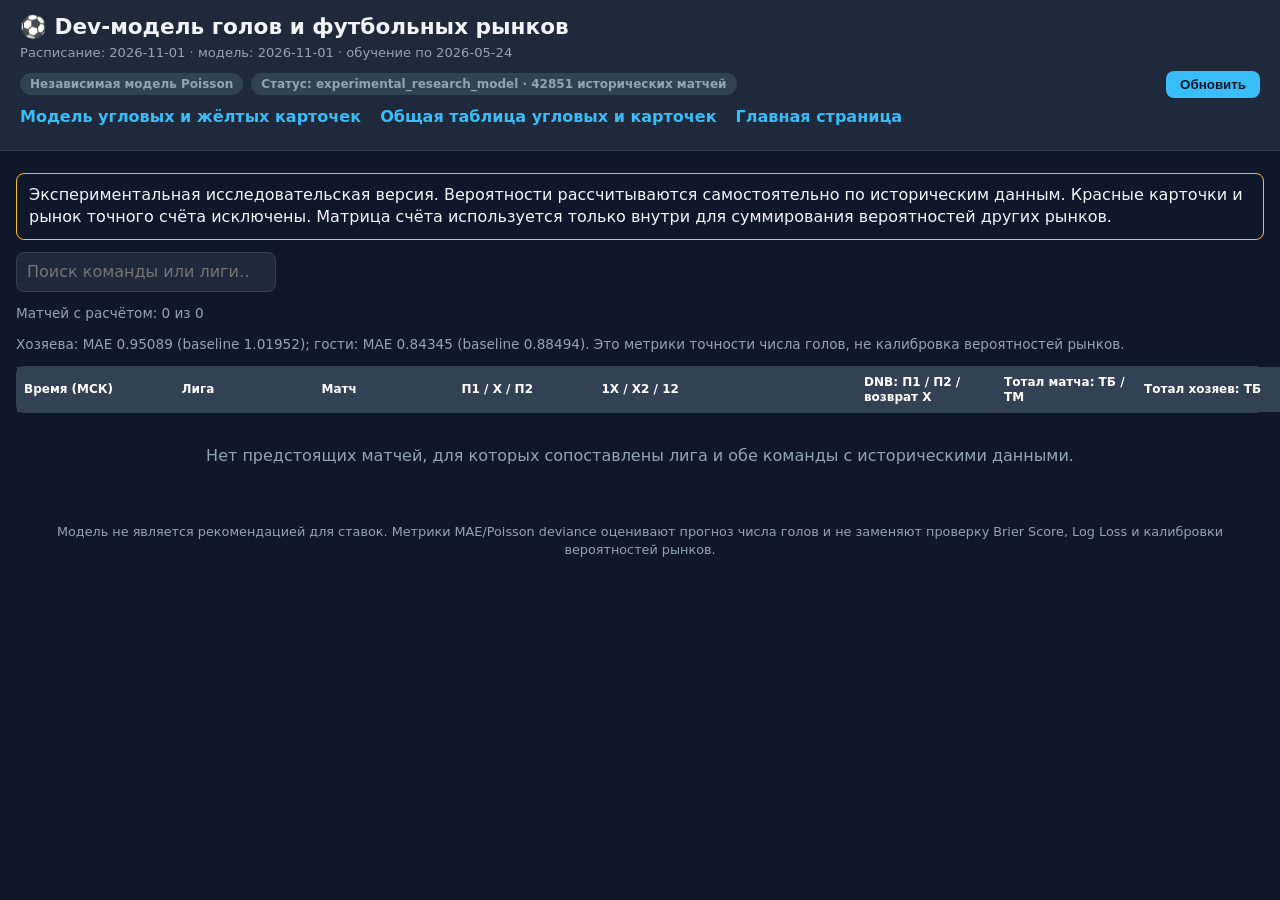
==== goals-model.html @ 4ea25e13 "feat: add independent goals market model page" ====
<!DOCTYPE html>
<html lang="ru">
<head>
  <meta charset="UTF-8" />
  <meta name="viewport" content="width=device-width, initial-scale=1.0" />
  <title>Экспериментальная модель голов и рынков</title>
  <link rel="stylesheet" href="styles.css" />
  <style>
    .markets-title{margin:0 0 8px}
    .markets-back{display:inline-block;margin:8px 14px 10px 0;color:var(--accent);text-decoration:none;font-weight:600}
    .markets-controls{display:flex;gap:8px;flex-wrap:wrap;margin:12px 0}
    .markets-controls input{padding:8px 10px;border:1px solid var(--border);border-radius:8px;background:var(--surface);color:var(--text);font:inherit;min-width:260px}
    .markets-note{color:var(--text-muted);font-size:.85rem;margin:8px 0 12px}
    .markets-table{min-width:1750px;table-layout:auto}
    .markets-table th{color:#fff;white-space:normal;min-width:115px}
    .markets-table td{background:#fff;color:#000;vertical-align:top;min-width:120px}
    .markets-table td:nth-child(1){min-width:100px;white-space:nowrap}
    .markets-table td:nth-child(2),.markets-table td:nth-child(3){min-width:145px}
    .probability-cell{white-space:normal;line-height:1.55}
    #refresh-btn{margin-left:auto;padding:6px 14px;background:var(--accent);color:#0f172a;border:0;border-radius:8px;font-weight:600;cursor:pointer}
    .model-warning{padding:10px 12px;border:1px solid var(--warning);border-radius:8px;color:var(--text);margin:10px 0}
    @media(max-width:700px){.markets-controls input{max-width:100%;min-width:0}}
  </style>
</head>
<body>
<header class="app-header">
  <h1 class="markets-title">⚽ Dev-модель голов и футбольных рынков</h1>
  <p class="subtitle" id="markets-date">Загрузка расписания и модели…</p>
  <div class="status-bar">
    <span class="status-badge">Независимая модель Poisson</span>
    <span class="status-badge" id="model-status">Статус: загрузка…</span>
    <button id="refresh-btn" type="button">Обновить</button>
  </div>
  <a class="markets-back" href="./model-v1.html">Модель угловых и жёлтых карточек</a>
  <a class="markets-back" href="./markets.html">Общая таблица угловых и карточек</a>
  <a class="markets-back" href="./">Главная страница</a>
</header>
<main>
  <div id="markets-error" class="error-container hidden"></div>
  <div class="model-warning">Экспериментальная исследовательская версия. Вероятности рассчитываются самостоятельно по историческим данным. Красные карточки и рынок точного счёта исключены. Матрица счёта используется только внутри для суммирования вероятностей других рынков.</div>
  <div class="markets-controls"><input id="market-search" type="search" placeholder="Поиск команды или лиги…" aria-label="Поиск команды или лиги" /></div>
  <p class="markets-note" id="markets-count"></p>
  <p class="markets-note" id="model-metrics"></p>
  <div class="table-wrapper">
    <table class="markets-table">
      <thead><tr>
        <th>Время (МСК)</th><th>Лига</th><th>Матч</th><th>П1 / X / П2</th>
        <th>1X / X2 / 12</th><th>DNB: П1 / П2 / возврат X</th>
        <th>Тотал матча: ТБ / ТМ</th><th>Тотал хозяев: ТБ</th><th>Тотал гостей: ТБ</th>
        <th>Обе забьют: Да / Нет</th><th>Фора хозяев: выигрыш / возврат / проигрыш</th>
      </tr></thead>
      <tbody id="markets-body"></tbody>
    </table>
  </div>
  <p id="markets-empty" class="empty-state hidden">Нет предстоящих матчей, для которых сопоставлены лига и обе команды с историческими данными.</p>
</main>
<footer><p>Модель не является рекомендацией для ставок. Метрики MAE/Poisson deviance оценивают прогноз числа голов и не заменяют проверку Brier Score, Log Loss и калибровки вероятностей рынков.</p></footer>
<script src="goals-model.js"></script>
</body>
</html>
---- styles.css ----
:root {
    --bg: #0f172a;
    --surface: #1e293b;
    --surface-alt: #334155;
    --text: #f1f5f9;
    --text-muted: #94a3b8;
    --accent: #38bdf8;
    --accent-hover: #0ea5e9;
    --success: #4ade80;
    --warning: #fbbf24;
    --danger: #f87171;
    --border: #334155;
    --radius: 10px;
}

* {
    margin: 0;
    padding: 0;
    box-sizing: border-box;
}

body {
    font-family: 'Segoe UI', system-ui, -apple-system, sans-serif;
    background: var(--bg);
    color: var(--text);
    line-height: 1.4;
    min-height: 100vh;
}

.app-header {
    background: var(--surface);
    padding: 12px 20px;
    border-bottom: 1px solid var(--border);
    position: relative;
    z-index: 10;
}

.app-header h1 {
    font-size: 1.35rem;
    margin-bottom: 2px;
}

.subtitle {
    color: var(--text-muted);
    font-size: 0.82rem;
    margin-bottom: 8px;
}

.status-bar {
    display: flex;
    align-items: center;
    gap: 8px;
    flex-wrap: wrap;
}

.status-badge {
    padding: 3px 10px;
    border-radius: 999px;
    font-size: 0.75rem;
    font-weight: 600;
    background: var(--surface-alt);
    color: var(--text-muted);
}

.status-badge.ok {
    background: rgba(74, 222, 128, 0.15);
    color: var(--success);
}

.status-badge.error {
    background: rgba(248, 113, 113, 0.15);
    color: var(--danger);
}

.refresh-btn {
    margin-left: auto;
    padding: 6px 14px;
    background: var(--accent);
    color: #0f172a;
    border: none;
    border-radius: 8px;
    font-weight: 600;
    cursor: pointer;
    transition: background 0.2s;
}

.refresh-btn:hover { background: var(--accent-hover); }
.refresh-btn:disabled { opacity: 0.6; cursor: wait; }

main {
    width: 100%;
    max-width: none;
    margin: 0 auto;
    padding: 12px 16px;
}

.loading {
    display: flex;
    flex-direction: column;
    align-items: center;
    padding: 3rem;
    gap: 1rem;
}

.spinner {
    width: 40px;
    height: 40px;
    border: 4px solid var(--surface-alt);
    border-top-color: var(--accent);
    border-radius: 50%;
    animation: spin 0.8s linear infinite;
}

@keyframes spin { to { transform: rotate(360deg); } }

.error-container {
    background: rgba(248, 113, 113, 0.1);
    border: 1px solid var(--danger);
    border-radius: var(--radius);
    padding: 10px 14px;
    margin-bottom: 12px;
    color: var(--danger);
}

.table-wrapper {
    width: 100%;
    max-width: 100%;
    /* Avoid creating an overflow scroll container: it prevents sticky table headers
       from following the page scroll in several browsers. */
    overflow: visible;
    border-radius: 8px;
    border: 1px solid var(--border);
}

table {
    width: 100%;
    table-layout: fixed;
    border-collapse: collapse;
    background: var(--surface);
    font-size: 12px;
}

/* Column proportions for the 11 visible columns. */
th:nth-child(1), td:nth-child(1) { width: 9%; }
th:nth-child(2), td:nth-child(2) { width: 8%; }
th:nth-child(3), td:nth-child(3) { width: 8%; }
th:nth-child(4), td:nth-child(4) { width: 8%; }
th:nth-child(5), td:nth-child(5) { width: 15%; }
th:nth-child(6), td:nth-child(6) { width: 8%; }
th:nth-child(7), td:nth-child(7) { width: 8%; }
th:nth-child(8), td:nth-child(8) { width: 8%; }
th:nth-child(9), td:nth-child(9) { width: 8%; }
th:nth-child(10), td:nth-child(10) { width: 8%; }
th:nth-child(11), td:nth-child(11) { width: 12%; }

thead { background: var(--surface-alt); }

th {
    position: sticky;
    top: 0;
    z-index: 5;
    background: var(--surface-alt);
    padding: 8px 7px;
    text-align: left;
    font-weight: 600;
    color: var(--text-muted);
    white-space: nowrap;
    overflow-wrap: normal;
    cursor: pointer;
    user-select: none;
    line-height: 1.2;
}

th:hover { color: var(--text); }
th[data-sort]::after { content: ' ↕'; opacity: 0.4; }

td {
    padding: 7px;
    border-top: 1px solid var(--border);
    white-space: normal;
    overflow-wrap: anywhere;
    vertical-align: top;
    line-height: 1.25;
}

tbody tr:hover { background: rgba(56, 189, 248, 0.05); }

.prediction-cell {
    font-weight: 600;
    color: var(--accent);
    font-variant-numeric: tabular-nums;
}

.source-cell {
    font-size: 11px;
    color: var(--text-muted);
}

.empty-state {
    text-align: center;
    padding: 2rem;
    color: var(--text-muted);
}

.hidden { display: none !important; }

footer {
    text-align: center;
    padding: 12px;
    color: var(--text-muted);
    font-size: 0.8rem;
}

footer a { color: var(--accent); text-decoration: none; }

@media (min-width: 1500px) {
    table { font-size: 13px; }
    th, td { padding: 8px 9px; }
}

@media (max-width: 1100px) {
    main { padding: 8px; }
    table { font-size: 11px; }
    th, td { padding: 5px 4px; }
}

@media (max-width: 700px) {
    .app-header { padding: 10px; }
    .app-header h1 { font-size: 1.1rem; }
    main { padding: 6px; }
    table { font-size: 10px; }
    th, td { padding: 4px 3px; }
    th[data-sort]::after { content: ''; }
}


/* Row background is set from the strongest probability in JavaScript. */
tbody tr.high-probability-row {
    transition: background-color 160ms ease;
}

tbody tr.high-probability-row td {
    color: inherit;
    border-top-color: rgba(20, 83, 45, 0.2);
}

tbody tr.high-probability-row .prediction-cell,
tbody tr.high-probability-row .source-cell {
    color: inherit;
}

tbody tr.high-probability-row:hover {
    filter: brightness(0.96);
}

.result-cell {
    font-weight: 700;
    white-space: nowrap;
    overflow-wrap: normal;
    font-variant-numeric: tabular-nums;
}

.source-filter-bar {
    display: flex;
    align-items: center;
    gap: 8px;
    flex-wrap: wrap;
    margin: 0 0 10px;
}

.source-filter-btn {
    border: 1px solid var(--border);
    border-radius: 8px;
    padding: 8px 14px;
    background: var(--surface);
    color: var(--text);
    font: inherit;
    font-weight: 600;
    cursor: pointer;
    transition: background 0.15s ease, border-color 0.15s ease;
}

.source-filter-btn:hover {
    border-color: var(--accent);
}

.source-filter-btn.active {
    background: var(--accent);
    border-color: var(--accent);
    color: #0f172a;
}

@media (max-width: 700px) {
    .source-filter-bar { gap: 6px; }
    .source-filter-btn { padding: 7px 10px; font-size: 11px; }
}


/* Make all text in the forecast table black for readability. */
table,
table td,
table .prediction-cell,
table .source-cell,
tbody tr.high-probability-row td,
tbody tr.high-probability-row .prediction-cell,
tbody tr.high-probability-row .source-cell {
    color: #000 !important;
}

/* Keep table header text white. */
table th,
table th:hover {
    color: #fff !important;
}
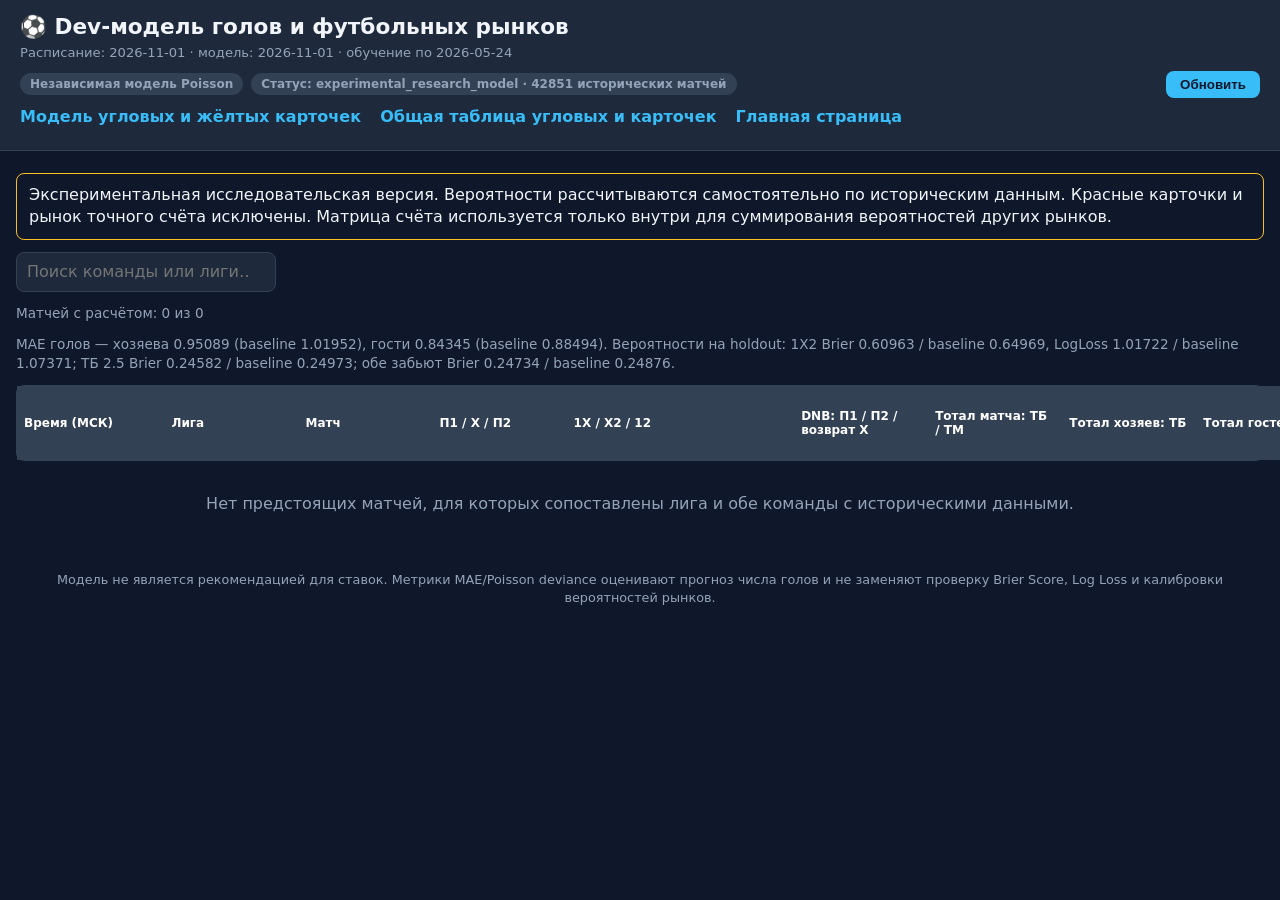
==== commit 1c8ae4e5: "feat: display Asian handicap probabilities for away team" ====
--- a/goals-model.html
+++ b/goals-model.html
@@ -47,7 +47,7 @@
         <th>Время (МСК)</th><th>Лига</th><th>Матч</th><th>П1 / X / П2</th>
         <th>1X / X2 / 12</th><th>DNB: П1 / П2 / возврат X</th>
         <th>Тотал матча: ТБ / ТМ</th><th>Тотал хозяев: ТБ</th><th>Тотал гостей: ТБ</th>
-        <th>Обе забьют: Да / Нет</th><th>Фора хозяев: выигрыш / возврат / проигрыш</th>
+        <th>Обе забьют: Да / Нет</th><th>Фора хозяев: выигрыш / возврат / проигрыш</th><th>Фора гостей: выигрыш / возврат / проигрыш</th>
       </tr></thead>
       <tbody id="markets-body"></tbody>
     </table>
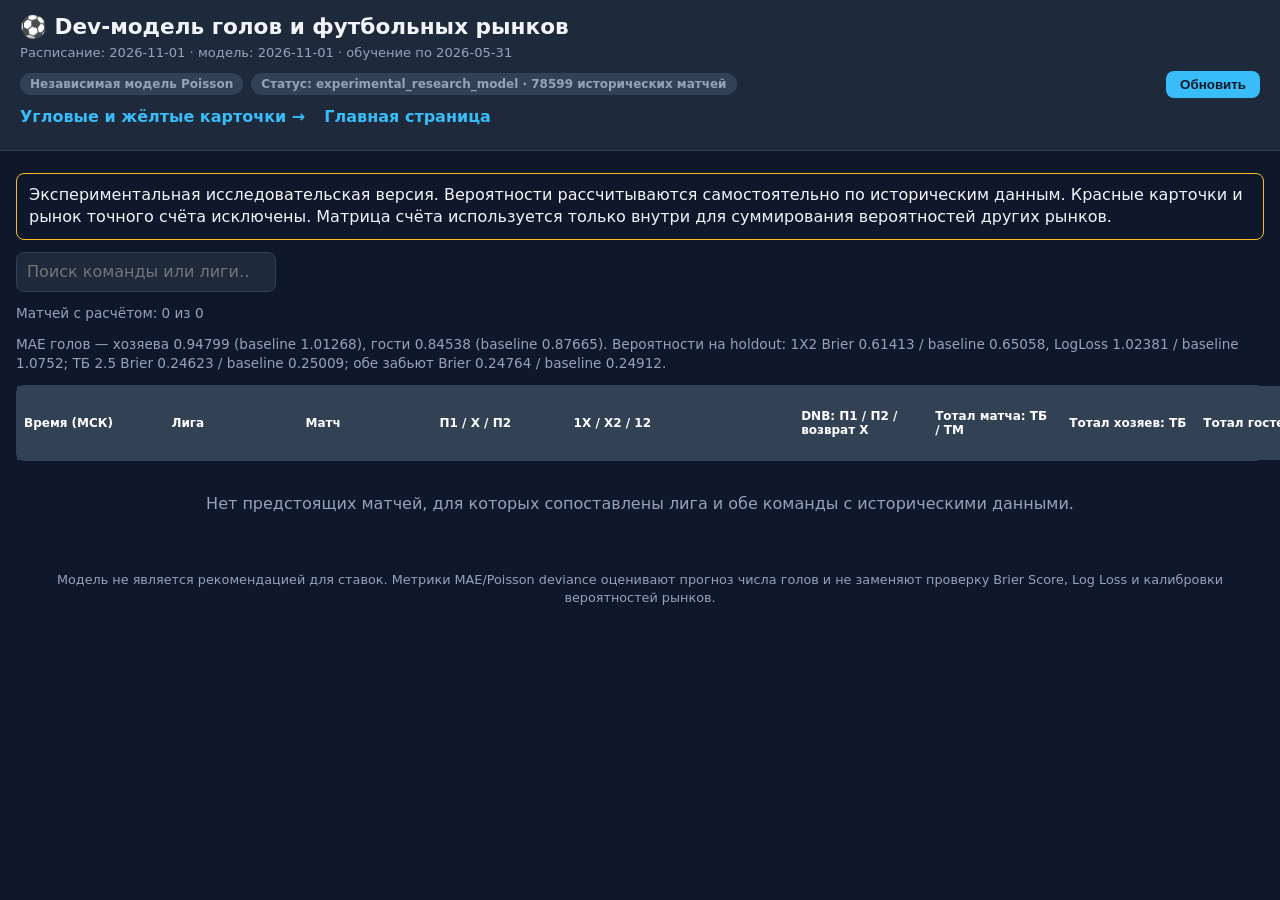
==== commit 9c56e0ea: "Separate corners and yellow cards from Big Market dev page" ====
--- a/goals-model.html
+++ b/goals-model.html
@@ -31,8 +31,7 @@
     <span class="status-badge" id="model-status">Статус: загрузка…</span>
     <button id="refresh-btn" type="button">Обновить</button>
   </div>
-  <a class="markets-back" href="./model-v1.html">Модель угловых и жёлтых карточек</a>
-  <a class="markets-back" href="./markets.html">Общая таблица угловых и карточек</a>
+  <a class="markets-back" href="./markets.html">Угловые и жёлтые карточки →</a>
   <a class="markets-back" href="./">Главная страница</a>
 </header>
 <main>
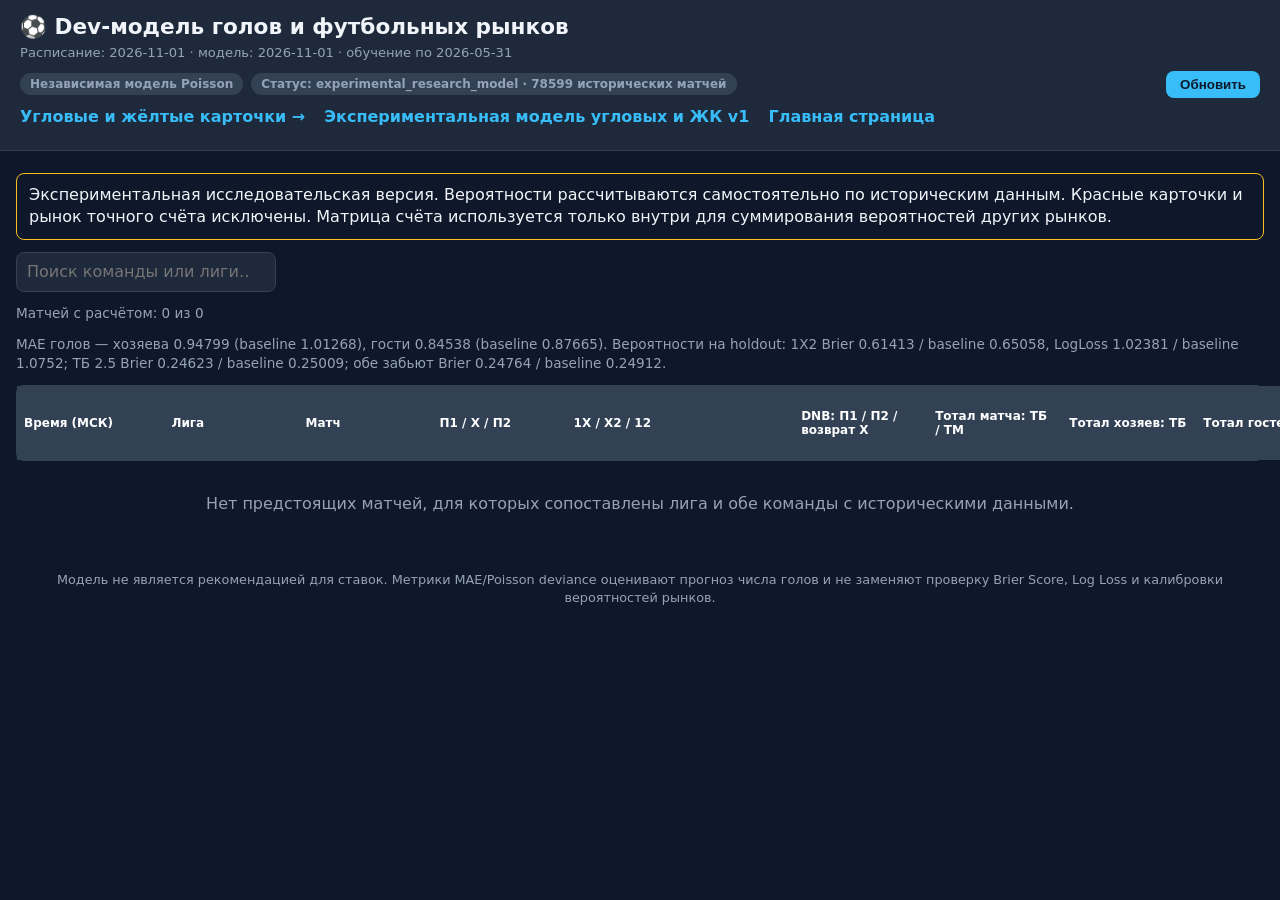
==== commit 89d50bc0: "Keep v1 corners and cards model accessible separately" ====
--- a/goals-model.html
+++ b/goals-model.html
@@ -32,6 +32,7 @@
     <button id="refresh-btn" type="button">Обновить</button>
   </div>
   <a class="markets-back" href="./markets.html">Угловые и жёлтые карточки →</a>
+  <a class="markets-back" href="./model-v1.html">Экспериментальная модель угловых и ЖК v1</a>
   <a class="markets-back" href="./">Главная страница</a>
 </header>
 <main>
